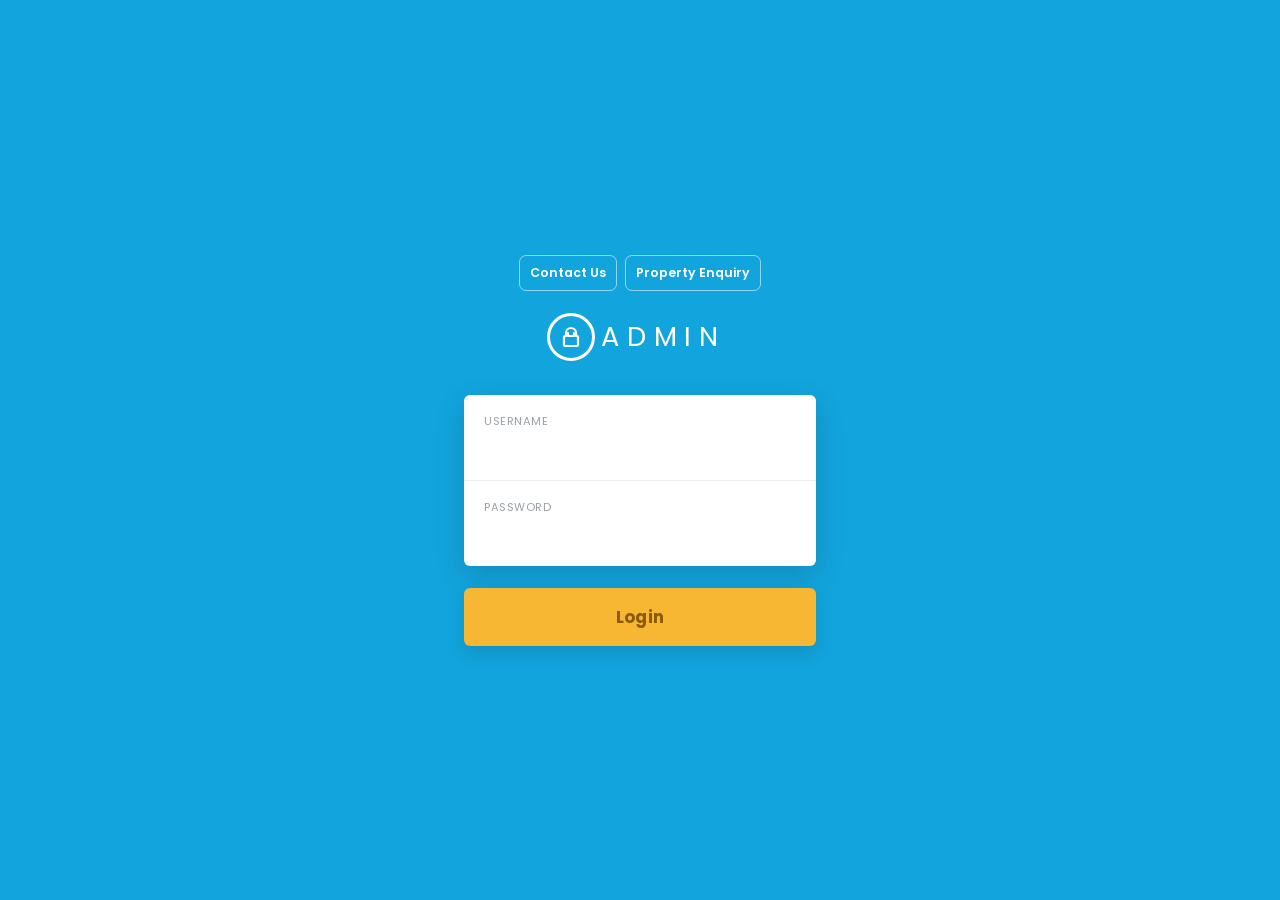
==== admin/login.html @ 267e1428 "Add files via upload" ====
<!DOCTYPE html>
<html lang="en">
<head>
<meta charset="UTF-8">
<meta name="viewport" content="width=device-width, initial-scale=1">
<title>Admin Login | Property CRM</title>
<link href="https://fonts.googleapis.com/css2?family=Poppins:wght@400;500;600;700&display=swap" rel="stylesheet">
<style>
  *{box-sizing:border-box}
  body{
    margin:0;min-height:100vh;display:flex;align-items:center;justify-content:center;
    background:#12a4dd;font-family:Poppins,Arial,sans-serif;
  }
  .wrap{width:100%;max-width:400px;padding:24px}
  .brand{display:flex;align-items:center;justify-content:center;gap:14px;margin-bottom:34px}
  .badge{
    width:48px;height:48px;border-radius:50%;border:3px solid #fff;
    display:grid;place-items:center;flex-shrink:0;
  }
  .badge svg{width:24px;height:24px;fill:none;stroke:#fff;stroke-width:2.2;stroke-linecap:round;stroke-linejoin:round}
  .brand span{color:#fff;font-size:1.7rem;font-weight:400;letter-spacing:.28em;margin-left:-.28em}
  form{background:#fff;border-radius:6px;box-shadow:0 10px 30px rgba(0,0,0,.15);overflow:hidden}
  .field{padding:18px 20px;border-bottom:1px solid #eee;position:relative}
  .field:last-of-type{border-bottom:none}
  .field label{display:block;font-size:.7rem;color:#9aa0a6;text-transform:uppercase;letter-spacing:.05em;margin-bottom:2px}
  .field input{
    width:100%;border:0;outline:0;font:inherit;font-size:1.05rem;color:#333;padding:2px 0;background:transparent;
  }
  .field.pw{display:flex;align-items:center;justify-content:space-between;gap:10px}
  .field.pw > div{flex:1;min-width:0}
  .hint{font-size:.8rem;color:#bbb;white-space:nowrap;flex-shrink:0}
  .btn{
    display:block;width:100%;margin-top:22px;padding:16px;border:0;border-radius:6px;
    background:#f7b733;color:#8a5a00;font:inherit;font-weight:700;font-size:1.05rem;
    letter-spacing:.02em;cursor:pointer;box-shadow:0 8px 18px rgba(0,0,0,.12);
  }
  .btn:hover{background:#f5ad1f}
  .btn:disabled{opacity:.7;cursor:default}
  .error{
    margin-top:16px;background:rgba(255,255,255,.15);color:#fff;border:1px solid rgba(255,255,255,.5);
    border-radius:6px;padding:10px 14px;font-size:.88rem;text-align:center;
  }
  .error[hidden]{display:none}
  .quick-links{display:flex;justify-content:center;gap:8px;flex-wrap:wrap;margin:0 0 22px}
  .quick-links a{color:#fff;text-decoration:none;font-size:.78rem;font-weight:600;padding:8px 10px;border:1px solid rgba(255,255,255,.55);border-radius:7px}
  .quick-links a:hover{background:rgba(255,255,255,.15)}
</style>
</head>
<body>
  <div class="wrap">
    <nav class="quick-links" aria-label="Public pages">
      <a href="/">Contact Us</a>
      <a href="/enquiry">Property Enquiry</a>
    </nav>
    <div class="brand">
      <span class="badge">
        <svg viewBox="0 0 24 24"><path d="M12 3a5 5 0 0 0-5 5v3H6a1 1 0 0 0-1 1v8a1 1 0 0 0 1 1h12a1 1 0 0 0 1-1v-8a1 1 0 0 0-1-1h-1V8a5 5 0 0 0-5-5z"/><path d="M9 8v3h6V8"/></svg>
      </span>
      <span>ADMIN</span>
    </div>

    <form id="loginForm" autocomplete="off">
      <div class="field">
        <label for="username">Username</label>
        <input type="text" id="username" name="username" autocomplete="username" required autofocus>
      </div>
      <div class="field pw">
        <div>
          <label for="password">Password</label>
          <input type="password" id="password" name="password" autocomplete="current-password" required>
        </div>
      </div>
    </form>
    <button type="submit" form="loginForm" class="btn" id="loginBtn">Login</button>
    <p class="error" id="loginError" hidden></p>
  </div>

<script>
const form = document.getElementById("loginForm");
const btn = document.getElementById("loginBtn");
const err = document.getElementById("loginError");

form.addEventListener("submit", async (e) => {
  e.preventDefault();
  err.hidden = true;
  btn.disabled = true;
  btn.textContent = "Logging in...";
  try {
    const res = await fetch("/admin/login", {
      method: "POST",
      headers: { "Content-Type": "application/json" },
      body: JSON.stringify({
        username: document.getElementById("username").value.trim(),
        password: document.getElementById("password").value,
      }),
    });
    if (res.ok) {
      location.href = "/admin";
      return;
    }
    const data = await res.json().catch(() => ({}));
    err.textContent = res.status === 503
      ? (data.detail || "Admin login is not configured yet.")
      : "Invalid username or password.";
    err.hidden = false;
  } catch {
    err.textContent = "Could not reach the server. Please try again.";
    err.hidden = false;
  } finally {
    btn.disabled = false;
    btn.textContent = "Login";
  }
});
</script>
</body>
</html>
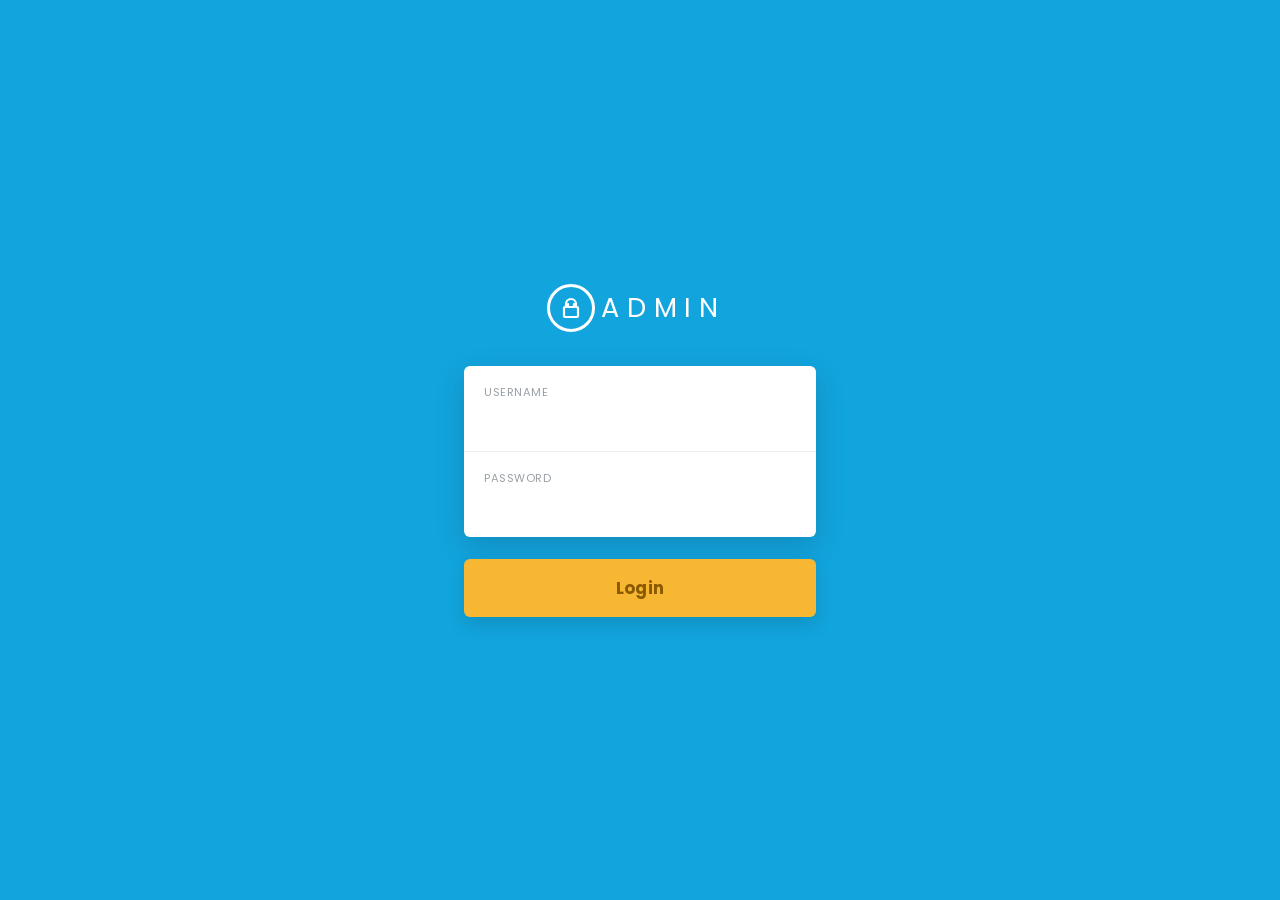
==== commit 03a0528e: "Add files via upload" ====
--- a/admin/login.html
+++ b/admin/login.html
@@ -48,10 +48,6 @@
 </head>
 <body>
   <div class="wrap">
-    <nav class="quick-links" aria-label="Public pages">
-      <a href="/">Contact Us</a>
-      <a href="/enquiry">Property Enquiry</a>
-    </nav>
     <div class="brand">
       <span class="badge">
         <svg viewBox="0 0 24 24"><path d="M12 3a5 5 0 0 0-5 5v3H6a1 1 0 0 0-1 1v8a1 1 0 0 0 1 1h12a1 1 0 0 0 1-1v-8a1 1 0 0 0-1-1h-1V8a5 5 0 0 0-5-5z"/><path d="M9 8v3h6V8"/></svg>
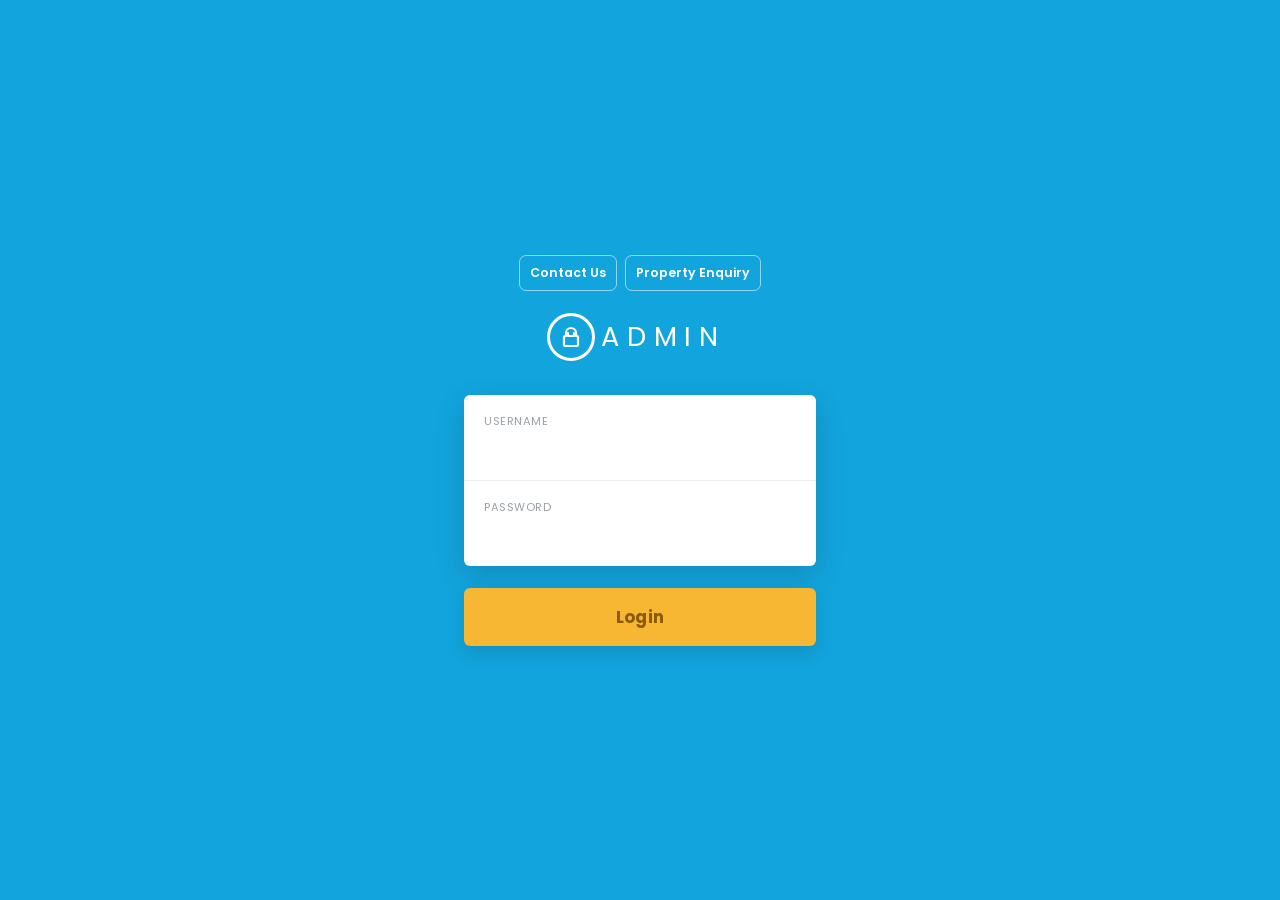
==== commit e1850b36: "Add files via upload" ====
--- a/admin/login.html
+++ b/admin/login.html
@@ -48,6 +48,10 @@
 </head>
 <body>
   <div class="wrap">
+    <nav class="quick-links" aria-label="Public pages">
+      <a href="/">Contact Us</a>
+      <a href="/enquiry">Property Enquiry</a>
+    </nav>
     <div class="brand">
       <span class="badge">
         <svg viewBox="0 0 24 24"><path d="M12 3a5 5 0 0 0-5 5v3H6a1 1 0 0 0-1 1v8a1 1 0 0 0 1 1h12a1 1 0 0 0 1-1v-8a1 1 0 0 0-1-1h-1V8a5 5 0 0 0-5-5z"/><path d="M9 8v3h6V8"/></svg>
